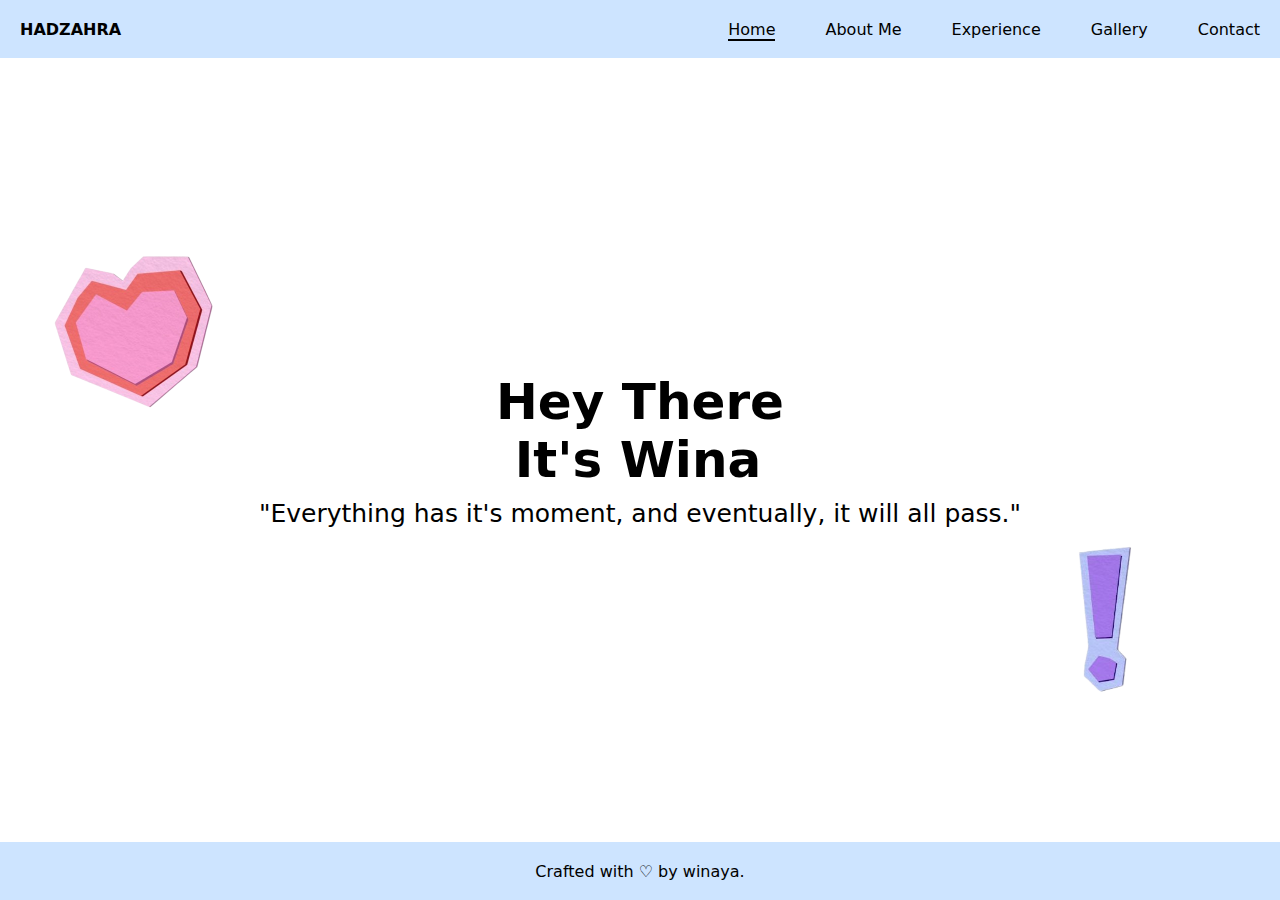
==== index.html @ 4968b051 "first commit" ====
<!DOCTYPE html>
<html lang="en">
  <head>
    <meta charset="UTF-8" />
    <meta name="viewport" content="width=device-width, initial-scale=1.0" />
    <title>Document</title>
    <link rel="stylesheet" href="index.css" />
  </head>

  <body>
    <div class="landing">
      <!-- navbar -->
      <nav>
        <div class="logo">HADZAHRA</div>
        <div class="menu-toggle" id="menu-toggle">☰</div>
        <ul id="nav-links">
          <li><a href="index.html" class="aktif">Home</a></li>
          <li><a href="saya.html">About Me</a></li>
          <li><a href="pengalaman.html">Experience</a></li>
          <li><a href="projek.html">Gallery</a></li>
          <li><a href="kontak.html">Contact</a></li>
        </ul>
      </nav>

      <!-- isi landing-->
      <div class="content">
        <div class="winaya">
          <h1>Hey There</h1>
          <h1>It's 
            <a href="" class="typewrite" data-period="2000" data-type='[ "Winaya Siti Hadz Zahra"]'>
              <span class="wrap"></span>
            </a>
          </h1>
        </div>
        <p class="quotes">
          "Everything has it's moment, and eventually, it will all pass."
        </p>

        <img title="gambar" class="bluberi" src="images/seru.png" />
        <img title="gambar" class="stroberi" src="images/love.png" />
      </div>
      <footer>Crafted with ♡ by winaya.</footer>
    </div>
  </body>

  <script src="script.js"></script>
</html>
---- index.css ----
* {
  margin: 0;
  padding: 0;
  box-sizing: border-box;
}
@import url("https://fonts.googleapis.com/css2?family=Poppins:ital,wght@0,100;0,200;0,300;0,400;0,500;0,600;0,700;0,800;0,900;1,100;1,200;1,300;1,400;1,500;1,600;1,700;1,800;1,900&display=swap");

@font-face {
  font-family: HeyComic;
  src: url(Bodo\ Amat.ttf);
}

nav ul {
  display: flex;
  list-style: none;
  gap: 50px;
}

nav {
  font-family: "Poppins", system-ui;
  font-size: 16px;
  display: flex;
  background-color: rgb(205, 228, 255);
  justify-content: space-between;
  align-items: center;
  padding: 20px;
  height: 58px;
}

nav ul li a {
  text-decoration: none;
  color: black;
}

nav ul li a.aktif {
  border-bottom: 2px solid #000;
  color: #000;
}

.menu-toggle {
  display: none;
  font-size: 30px;
  cursor: pointer;
}

#nav-links {
  display: flex;
}

.logo {
  font-family: "Poppins", system-ui;
  font-weight: 600;
}

.content {
  text-align: center;
  height: calc(100vh - 116px);
  display: flex;
  flex-direction: column;
  justify-content: center;
  align-items: center;
  gap: 10px;
  position: relative;
  background-color: rgb(255, 255, 255);
}

.content .winaya h1 {
  font-family: "Poppins", system-ui;
  font-size: 50px;
  color: #000;
}

.content .winaya .typewrite {
  text-decoration: none;
}

.wrap {
  color: #000;
}

.content .quotes {
  font-family: "Poppins", system-ui;
  font-size: 25px;
}

.content .bluberi {
  position: absolute;
  width: 250px;
  right: 50px;
}

.content .stroberi {
  position: absolute;
  width: 250px;
  left: 50px;
}

footer {
  font-family: "Poppins", system-ui;
  text-align: center;
  background-color: rgb(205, 228, 255);
  padding: 20px 0px;
  height: 58px;
}

.logo {
  font-family: "Poppins", system-ui;
  font-weight: 600;
}

/* untuk tablet */
@media (max-width: 1440px) {
  .content .bluberi {
    position: absolute;
    right: 50px;
    bottom: 140px;
  }

  .content .stroberi {
    position: absolute;
    left: 10px;
    top: 140px;
  }
}

/* untuk mobile */
@media (max-width: 768px) {
  nav {
    width: 100%;
    position: fixed;
    top: 0;
    z-index: 999;
  }

  nav ul {
    gap: 0;
  }

  #nav-links {
    display: none;
    flex-direction: column;
    position: absolute;
    top: 50px;
    left: 0;
    width: 100%;
    background-color: #e6f8ff;
    z-index: 999;
  }

  #nav-links li {
    margin: 0;
    padding: 20px 0px;
    text-align: center;
  }

  #nav-links li:hover {
    background-color: #73a2aa;
  }

  .menu-toggle {
    display: block;
  }

  #nav-links.show {
    display: flex;
  }

  .content {
    min-height: 93vh;
    color: #000;
  }

  .content .bluberi {
    width: 100px;
    right: 8px;
    bottom: 12rem;
  }
  .content .stroberi {
    width: 100px;
    left: 8px;
    top: 12rem;
  }

  .content .winaya h1 {
    font-size: 30px;
    color: #000;
  } 

  .wrap {
    color: #000;
  }

  .content .quotes {
    font-size: 15px;
    width: 80%;
  }
}
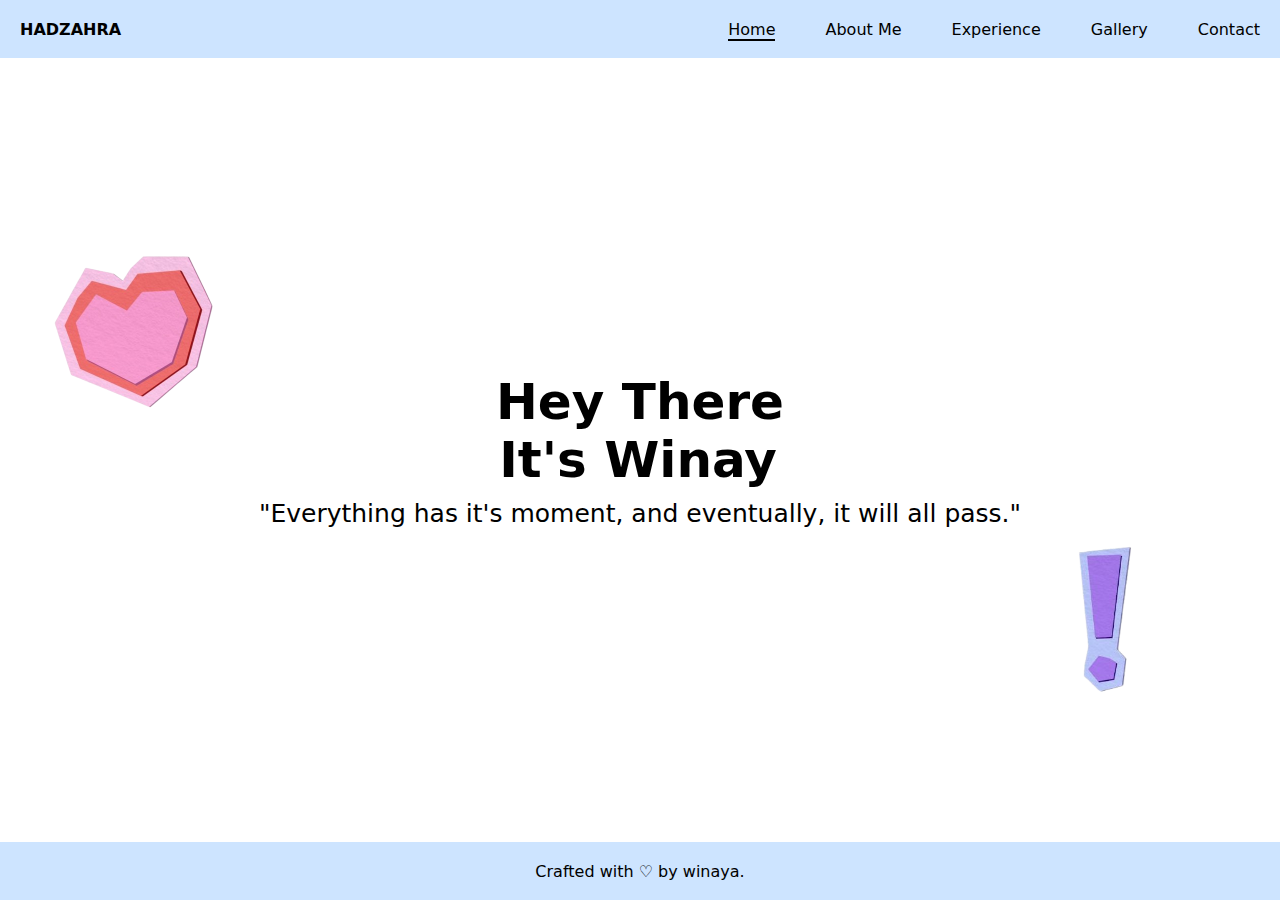
==== commit 8d2625aa: "last fixed" ====
--- a/index.html
+++ b/index.html
@@ -3,7 +3,7 @@
   <head>
     <meta charset="UTF-8" />
     <meta name="viewport" content="width=device-width, initial-scale=1.0" />
-    <title>Document</title>
+    <title>Winaya Siti Hadz Zahra</title>
     <link rel="stylesheet" href="index.css" />
   </head>
 
